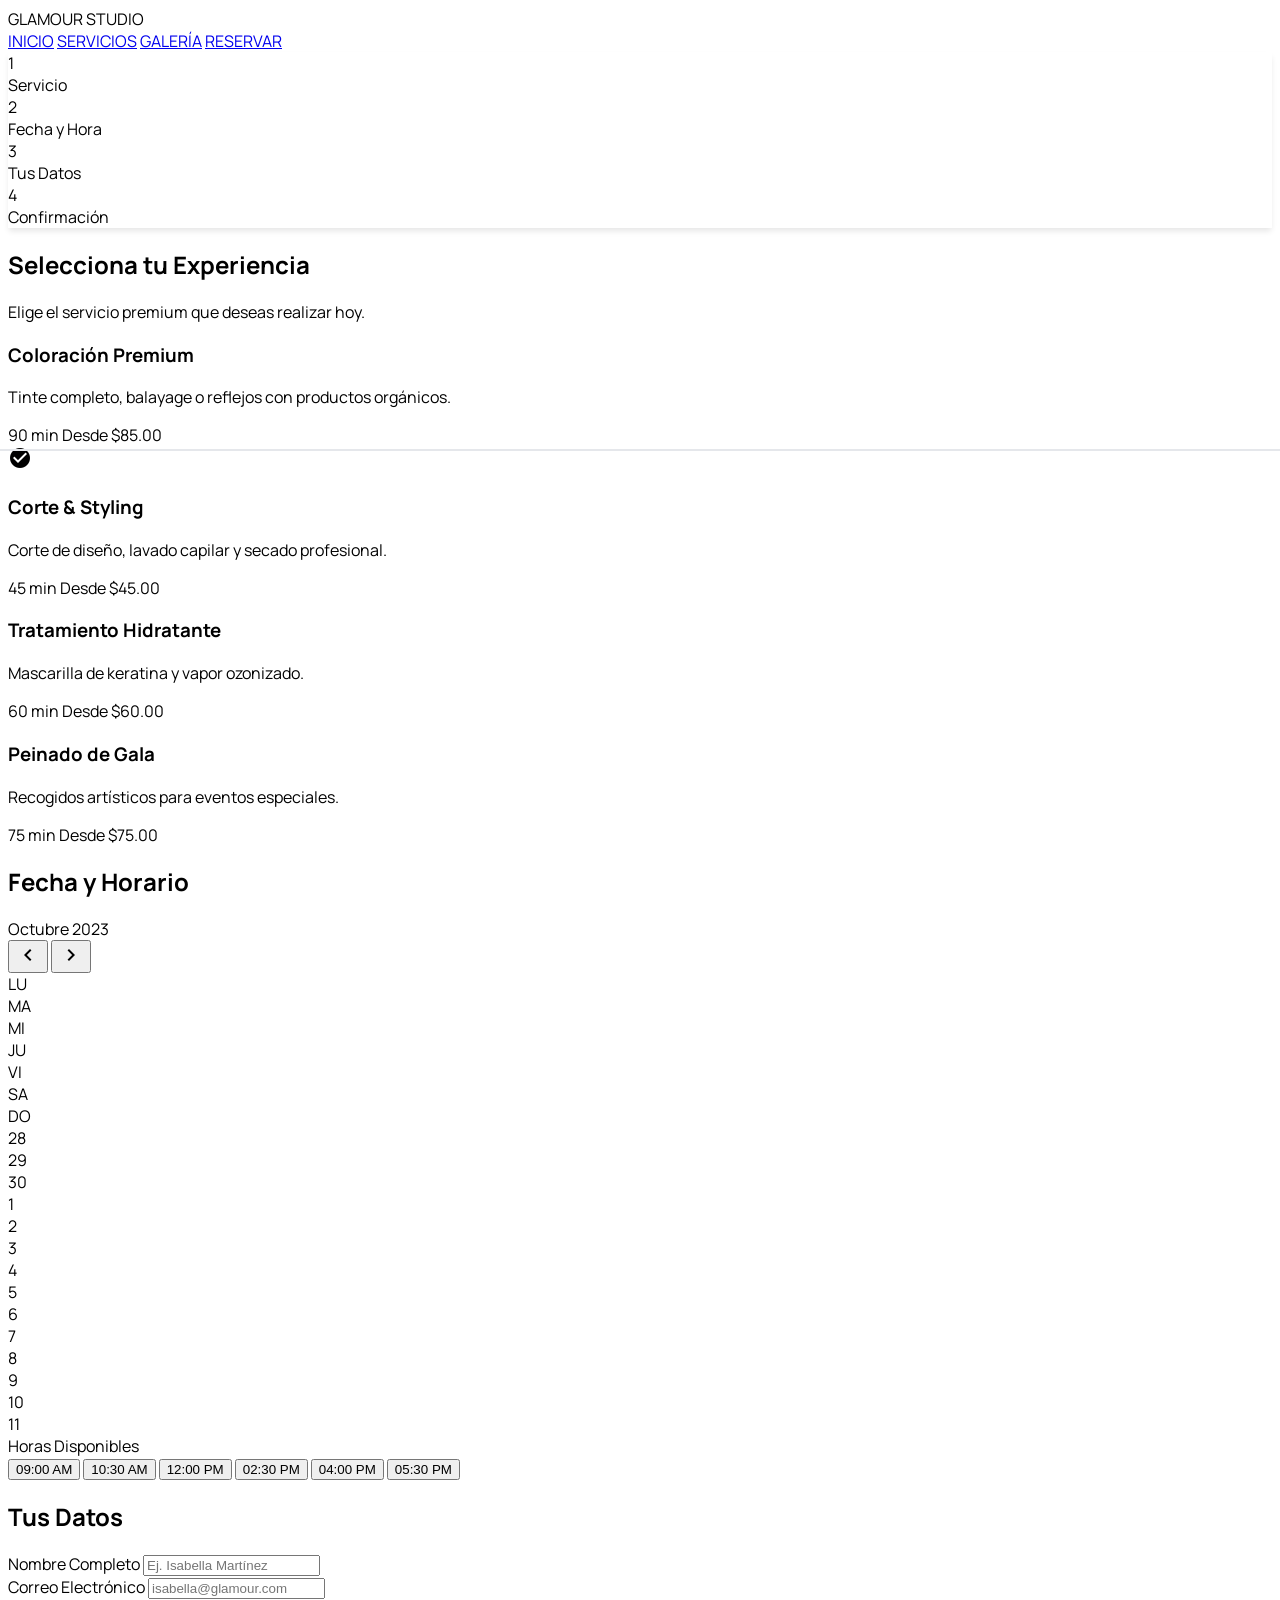
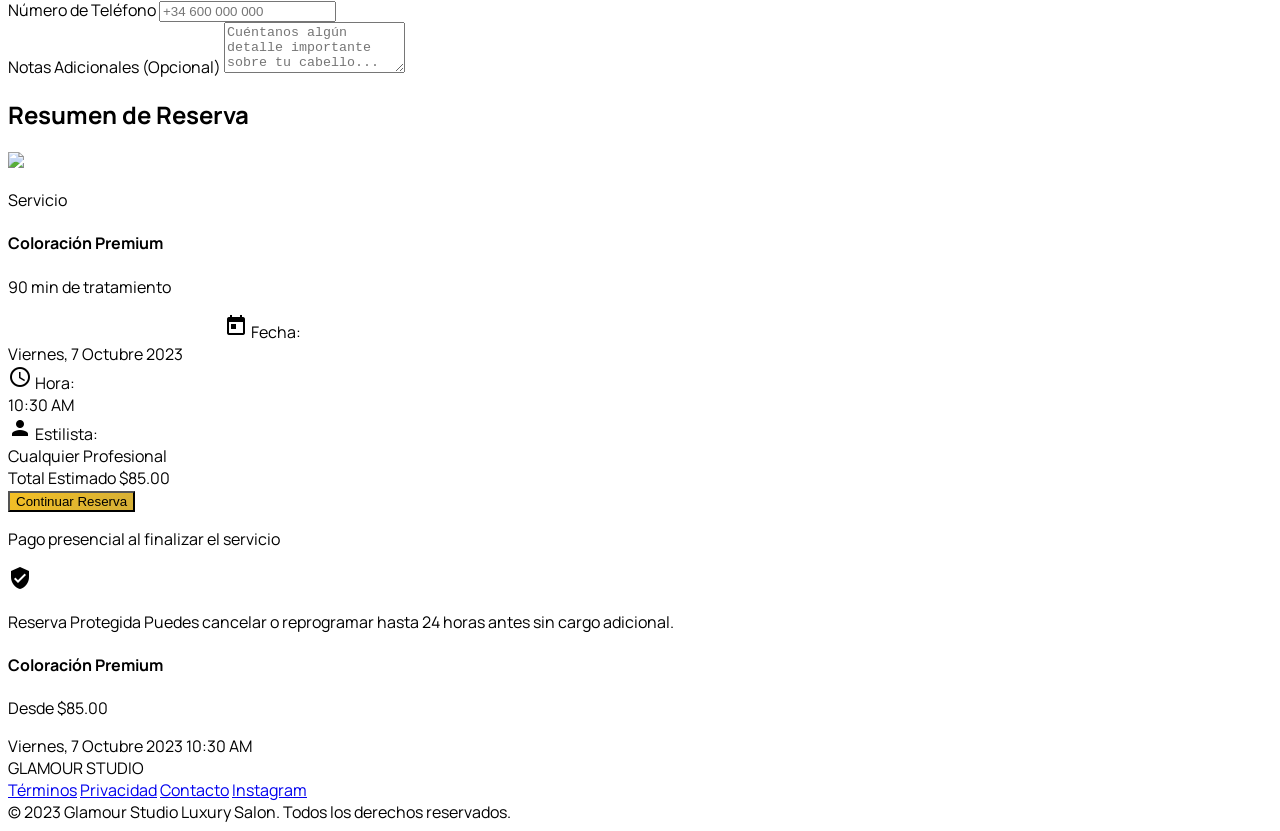
==== reserva.html @ 670101cf "hnjmkl" ====
<!DOCTYPE html>

<html class="light" lang="es"><head>
<meta charset="utf-8"/>
<meta content="width=device-width, initial-scale=1.0" name="viewport"/>
<title>Glamour Studio | Reserva de Lujo</title>
<script src="https://cdn.tailwindcss.com?plugins=forms,container-queries"></script>
<link href="https://fonts.googleapis.com/css2?family=Manrope:wght@200;300;400;500;600;700;800&amp;display=swap" rel="stylesheet"/>
<link href="https://fonts.googleapis.com/icon?family=Material+Icons" rel="stylesheet"/>
<link href="https://fonts.googleapis.com/css2?family=Material+Symbols+Outlined:wght,FILL@100..700,0..1&amp;display=swap" rel="stylesheet"/>
<script id="tailwind-config">
        tailwind.config = {
          darkMode: "class",
          theme: {
            extend: {
              colors: {
                "primary": "#f4c025",
                "background-light": "#f8f8f5",
                "background-dark": "#221e10",
                "accent-pink": "#fdf2f2",
                "gold-muted": "#d4af37",
              },
              fontFamily: {
                "display": ["Manrope", "sans-serif"]
              },
              borderRadius: {"DEFAULT": "0.25rem", "lg": "0.5rem", "xl": "0.75rem", "full": "9999px"},
            },
          },
        }
    </script>
<style>
        body { font-family: 'Manrope', sans-serif; }
        .gold-gradient {
            background: linear-gradient(135deg, #f4c025 0%, #d4af37 100%);
        }
        .progress-line {
            height: 2px;
            background: #e5e7eb;
            position: absolute;
            top: 50%;
            left: 0;
            right: 0;
            transform: translateY(-50%);
            z-index: 0;
        }
    </style>
</head>
<body class="bg-background-light dark:bg-background-dark text-stone-800 dark:text-stone-100 min-h-screen">
<!-- Navigation Header -->
<header class="border-b border-stone-200 dark:border-stone-800 bg-white/80 dark:bg-stone-900/80 backdrop-blur-md sticky top-0 z-50">
<div class="max-w-7xl mx-auto px-4 h-20 flex items-center justify-between">
<div class="flex items-center space-x-2">
<span class="text-2xl font-bold tracking-tighter text-primary">GLAMOUR STUDIO</span>
</div>
<div class="flex items-center space-x-6 text-sm font-medium tracking-wide">
    <!-- Enlace corregido para INICIO: Va a la página principal -->
    <a class="hover:text-primary transition-colors" href="index.html">INICIO</a>
    
    <!-- Enlace corregido para SERVICIOS: Va a la sección con id="servicios" en index.html -->
    <a class="hover:text-primary transition-colors" href="index.html#servicios">SERVICIOS</a>
    
    <!-- Enlace corregido para GALERÍA: Va a la sección con id="trabajos" en index.html -->
    <a class="hover:text-primary transition-colors" href="index.html#trabajos">GALERÍA</a>
    
    <!-- Este enlace se queda igual, ya que estamos en la página de reservas -->
    <a class="text-primary border-b-2 border-primary" href="#">RESERVAR</a>
</div>
</div>
</header>
<main class="max-w-7xl mx-auto px-4 py-12">
<!-- Stepper - Ahora sticky en móvil -->
<div class="sticky top-20 z-40 bg-background-light dark:bg-background-dark py-4 mb-8 md:relative md:top-0 md:z-0 md:py-0 md:mb-16 transition-all duration-300" style="box-shadow: 0 4px 6px -1px rgba(0, 0, 0, 0.1);">
    <div class="max-w-4xl mx-auto relative">
        <div class="progress-line"></div>
        <div class="relative z-10 flex justify-between">
            <div class="flex flex-col items-center">
                <div class="w-10 h-10 rounded-full bg-primary text-white flex items-center justify-center font-bold shadow-lg shadow-primary/20">1</div>
                <span class="mt-2 text-xs font-bold uppercase tracking-widest">Servicio</span>
            </div>
            <div class="flex flex-col items-center">
                <div class="w-10 h-10 rounded-full bg-white dark:bg-stone-800 border-2 border-primary text-primary flex items-center justify-center font-bold">2</div>
                <span class="mt-2 text-xs font-bold uppercase tracking-widest text-stone-400">Fecha y Hora</span>
            </div>
            <div class="flex flex-col items-center">
                <div class="w-10 h-10 rounded-full bg-stone-100 dark:bg-stone-800 text-stone-400 flex items-center justify-center font-bold">3</div>
                <span class="mt-2 text-xs font-bold uppercase tracking-widest text-stone-400">Tus Datos</span>
            </div>
            <div class="flex flex-col items-center">
                <div class="w-10 h-10 rounded-full bg-stone-100 dark:bg-stone-800 text-stone-400 flex items-center justify-center font-bold">4</div>
                <span class="mt-2 text-xs font-bold uppercase tracking-widest text-stone-400">Confirmación</span>
            </div>
        </div>
    </div>
</div>
        <!-- Left Panel: Content -->
<div class="lg:col-span-8 space-y-12">
<!-- Section 1: Categories -->
<section>
<div class="mb-6">
<h2 class="text-3xl font-light tracking-tight dark:text-white">Selecciona tu <span class="font-bold">Experiencia</span></h2>
<p class="text-stone-500 dark:text-stone-400 mt-2">Elige el servicio premium que deseas realizar hoy.</p>
</div>
<div class="grid grid-cols-1 md:grid-cols-2 gap-4">
<!-- Category Card -->
<div class="group relative bg-white dark:bg-stone-900 border-2 border-primary p-6 rounded-xl cursor-pointer transition-all hover:shadow-xl">
<div class="absolute top-4 right-4 text-primary">
<span class="material-icons">check_circle</span>
</div>
<h3 class="text-lg font-bold mb-1">Coloración Premium</h3>
<p class="text-sm text-stone-500 dark:text-stone-400 mb-4">Tinte completo, balayage o reflejos con productos orgánicos.</p>
<div class="flex justify-between items-center">
<span class="text-stone-400 text-sm">90 min</span>
<span class="font-bold text-primary">Desde $85.00</span>
</div>
</div>
<div class="group relative bg-white dark:bg-stone-900 border border-stone-200 dark:border-stone-800 p-6 rounded-xl cursor-pointer hover:border-primary/50 transition-all">
<h3 class="text-lg font-bold mb-1">Corte &amp; Styling</h3>
<p class="text-sm text-stone-500 dark:text-stone-400 mb-4">Corte de diseño, lavado capilar y secado profesional.</p>
<div class="flex justify-between items-center">
<span class="text-stone-400 text-sm">45 min</span>
<span class="font-bold">Desde $45.00</span>
</div>
</div>
<div class="group relative bg-white dark:bg-stone-900 border border-stone-200 dark:border-stone-800 p-6 rounded-xl cursor-pointer hover:border-primary/50 transition-all">
<h3 class="text-lg font-bold mb-1">Tratamiento Hidratante</h3>
<p class="text-sm text-stone-500 dark:text-stone-400 mb-4">Mascarilla de keratina y vapor ozonizado.</p>
<div class="flex justify-between items-center">
<span class="text-stone-400 text-sm">60 min</span>
<span class="font-bold">Desde $60.00</span>
</div>
</div>
<div class="group relative bg-white dark:bg-stone-900 border border-stone-200 dark:border-stone-800 p-6 rounded-xl cursor-pointer hover:border-primary/50 transition-all">
<h3 class="text-lg font-bold mb-1">Peinado de Gala</h3>
<p class="text-sm text-stone-500 dark:text-stone-400 mb-4">Recogidos artísticos para eventos especiales.</p>
<div class="flex justify-between items-center">
<span class="text-stone-400 text-sm">75 min</span>
<span class="font-bold">Desde $75.00</span>
</div>
</div>
</div>
</section>
<!-- Section 2: Calendar and Time (Simulated) -->
<section class="pt-8 border-t border-stone-200 dark:border-stone-800">
<div class="mb-6">
<h2 class="text-2xl font-light tracking-tight dark:text-white">Fecha y <span class="font-bold">Horario</span></h2>
</div>
<div class="grid grid-cols-1 md:grid-cols-2 gap-8 bg-white dark:bg-stone-900 p-8 rounded-xl shadow-sm border border-stone-100 dark:border-stone-800">
<!-- Calendar Placeholder -->
<div class="space-y-4">
<div class="flex justify-between items-center mb-4">
<span class="font-bold text-sm uppercase tracking-widest">Octubre 2023</span>
<div class="flex space-x-2">
<button class="p-1 rounded hover:bg-stone-100 dark:hover:bg-stone-800"><span class="material-icons text-sm">chevron_left</span></button>
<button class="p-1 rounded hover:bg-stone-100 dark:hover:bg-stone-800"><span class="material-icons text-sm">chevron_right</span></button>
</div>
</div>
<div class="grid grid-cols-7 gap-2 text-center text-[10px] font-bold text-stone-400 mb-2">
<div>LU</div><div>MA</div><div>MI</div><div>JU</div><div>VI</div><div>SA</div><div>DO</div>
</div>
<div class="grid grid-cols-7 gap-2">
<!-- Calendar Grid Mockup -->
<div class="h-10 flex items-center justify-center text-stone-300">28</div>
<div class="h-10 flex items-center justify-center text-stone-300">29</div>
<div class="h-10 flex items-center justify-center text-stone-300">30</div>
<div class="h-10 flex items-center justify-center text-stone-800 dark:text-stone-200 cursor-pointer hover:bg-primary/10 rounded">1</div>
<div class="h-10 flex items-center justify-center text-stone-800 dark:text-stone-200 cursor-pointer hover:bg-primary/10 rounded">2</div>
<div class="h-10 flex items-center justify-center text-stone-800 dark:text-stone-200 cursor-pointer hover:bg-primary/10 rounded">3</div>
<div class="h-10 flex items-center justify-center text-stone-800 dark:text-stone-200 cursor-pointer hover:bg-primary/10 rounded">4</div>
<div class="h-10 flex items-center justify-center text-stone-800 dark:text-stone-200 cursor-pointer hover:bg-primary/10 rounded">5</div>
<div class="h-10 flex items-center justify-center text-stone-800 dark:text-stone-200 cursor-pointer hover:bg-primary/10 rounded">6</div>
<div class="h-10 flex items-center justify-center text-stone-800 dark:text-stone-200 bg-primary font-bold text-white rounded shadow-md">7</div>
<div class="h-10 flex items-center justify-center text-stone-800 dark:text-stone-200 cursor-pointer hover:bg-primary/10 rounded">8</div>
<div class="h-10 flex items-center justify-center text-stone-800 dark:text-stone-200 cursor-pointer hover:bg-primary/10 rounded">9</div>
<div class="h-10 flex items-center justify-center text-stone-800 dark:text-stone-200 cursor-pointer hover:bg-primary/10 rounded">10</div>
<div class="h-10 flex items-center justify-center text-stone-800 dark:text-stone-200 cursor-pointer hover:bg-primary/10 rounded">11</div>
</div>
</div>
<!-- Time Slots -->
<div class="space-y-4">
<span class="font-bold text-sm uppercase tracking-widest block mb-4">Horas Disponibles</span>
<div class="grid grid-cols-2 gap-3">
<button class="py-3 px-4 rounded border border-accent-pink bg-accent-pink dark:bg-stone-800 dark:border-stone-700 text-sm font-medium hover:border-primary transition-colors">09:00 AM</button>
<button class="py-3 px-4 rounded border border-primary bg-primary text-white text-sm font-bold shadow-sm">10:30 AM</button>
<button class="py-3 px-4 rounded border border-accent-pink bg-accent-pink dark:bg-stone-800 dark:border-stone-700 text-sm font-medium hover:border-primary transition-colors">12:00 PM</button>
<button class="py-3 px-4 rounded border border-accent-pink bg-accent-pink dark:bg-stone-800 dark:border-stone-700 text-sm font-medium hover:border-primary transition-colors">02:30 PM</button>
<button class="py-3 px-4 rounded border border-stone-100 dark:border-stone-800 bg-stone-50 dark:bg-stone-900 text-stone-300 text-sm font-medium cursor-not-allowed">04:00 PM</button>
<button class="py-3 px-4 rounded border border-accent-pink bg-accent-pink dark:bg-stone-800 dark:border-stone-700 text-sm font-medium hover:border-primary transition-colors">05:30 PM</button>
</div>
</div>
</div>
</section>
<!-- Section 3: Customer Form -->
<section class="pt-8 border-t border-stone-200 dark:border-stone-800">
<div class="mb-6">
<h2 class="text-2xl font-light tracking-tight dark:text-white">Tus <span class="font-bold">Datos</span></h2>
</div>
<div class="bg-white dark:bg-stone-900 p-8 rounded-xl border border-stone-100 dark:border-stone-800">
<form class="grid grid-cols-1 md:grid-cols-2 gap-6">
<div class="space-y-2">
<label class="text-xs font-bold uppercase tracking-wider text-stone-500">Nombre Completo</label>
<input class="w-full bg-stone-50 dark:bg-stone-800 border-none rounded-lg p-4 focus:ring-2 focus:ring-primary/50 outline-none transition-all" placeholder="Ej. Isabella Martínez" type="text"/>
</div>
<div class="space-y-2">
<label class="text-xs font-bold uppercase tracking-wider text-stone-500">Correo Electrónico</label>
<input class="w-full bg-stone-50 dark:bg-stone-800 border-none rounded-lg p-4 focus:ring-2 focus:ring-primary/50 outline-none transition-all" placeholder="isabella@glamour.com" type="email"/>
</div>
<div class="space-y-2 md:col-span-2">
<label class="text-xs font-bold uppercase tracking-wider text-stone-500">Número de Teléfono</label>
<input class="w-full bg-stone-50 dark:bg-stone-800 border-none rounded-lg p-4 focus:ring-2 focus:ring-primary/50 outline-none transition-all" placeholder="+34 600 000 000" type="tel"/>
</div>
<div class="md:col-span-2 space-y-2">
<label class="text-xs font-bold uppercase tracking-wider text-stone-500">Notas Adicionales (Opcional)</label>
<textarea class="w-full bg-stone-50 dark:bg-stone-800 border-none rounded-lg p-4 focus:ring-2 focus:ring-primary/50 outline-none transition-all" placeholder="Cuéntanos algún detalle importante sobre tu cabello..." rows="3"></textarea>
</div>
</form>
</div>
</section>
</div>
<!-- Right Panel: Summary Sidebar -->
<aside class="lg:col-span-4 sticky top-32">
<div class="bg-white dark:bg-stone-900 rounded-2xl shadow-2xl border border-stone-100 dark:border-stone-800 overflow-hidden">
<div class="p-6 border-b border-stone-100 dark:border-stone-800">
<h2 class="text-lg font-bold tracking-tight uppercase">Resumen de Reserva</h2>
</div>
<div class="p-8 space-y-6">
<div class="flex items-start space-x-4">
<div class="w-16 h-16 rounded-lg overflow-hidden flex-shrink-0">
<img class="w-full h-full object-cover" data-alt="Close up of beautiful dyed hair texture" src="https://lh3.googleusercontent.com/aida-public/[base64]"/>
</div>
<div>
<p class="text-xs font-bold text-primary uppercase tracking-widest">Servicio</p>
<h4 class="font-bold text-lg leading-tight">Coloración Premium</h4>
<p class="text-xs text-stone-400">90 min de tratamiento</p>
</div>
</div>
<div class="space-y-4 py-6 border-y border-stone-50 dark:border-stone-800">
<div class="flex justify-between items-center">
<div class="flex items-center space-x-2">
<span class="material-icons text-primary text-lg">calendar_today</span>
<span class="text-sm font-medium">Fecha:</span>
</div>
<span class="text-sm font-bold">Viernes, 7 Octubre 2023</span>
</div>
<div class="flex justify-between items-center">
<div class="flex items-center space-x-2">
<span class="material-icons text-primary text-lg">schedule</span>
<span class="text-sm font-medium">Hora:</span>
</div>
<span class="text-sm font-bold">10:30 AM</span>
</div>
<div class="flex justify-between items-center">
<div class="flex items-center space-x-2">
<span class="material-icons text-primary text-lg">person</span>
<span class="text-sm font-medium">Estilista:</span>
</div>
<span class="text-sm font-bold">Cualquier Profesional</span>
</div>
</div>
<div class="pt-2">
<div class="flex justify-between items-center mb-8">
<span class="text-xl font-light">Total Estimado</span>
<span class="text-2xl font-bold text-stone-900 dark:text-white">$85.00</span>
</div>
<button class="w-full gold-gradient text-white py-5 rounded-xl font-bold uppercase tracking-[0.2em] shadow-xl shadow-primary/30 hover:scale-[1.02] active:scale-[0.98] transition-all">
                                Continuar Reserva
                            </button>
<p class="text-[10px] text-center text-stone-400 mt-6 uppercase tracking-widest">
                                Pago presencial al finalizar el servicio
                            </p>
</div>
</div>
</div>
<div class="mt-8 p-6 bg-accent-pink dark:bg-stone-800/50 rounded-xl border border-primary/20 flex items-center space-x-4">
<span class="material-icons text-primary">verified_user</span>
<p class="text-xs leading-relaxed text-stone-600 dark:text-stone-400">
<span class="font-bold block">Reserva Protegida</span>
                        Puedes cancelar o reprogramar hasta 24 horas antes sin cargo adicional.
                    </p>
</div>
</aside>
</div>
<!-- En el resumen, añade clases para identificar elementos -->
<div class="resumen-servicio">
    <h4 class="font-bold text-lg leading-tight">Coloración Premium</h4>
    <p class="precio text-xs text-stone-400">90 min de tratamiento</p>
</div>

<!-- Para la fecha -->
<span class="resumen-fecha text-sm font-bold">Viernes, 7 Octubre 2023</span>

<!-- Para la hora -->
<span class="resumen-hora text-sm font-bold">10:30 AM</span>
</main>
<footer class="mt-24 py-12 border-t border-stone-200 dark:border-stone-800 bg-white dark:bg-stone-900">
<div class="max-w-7xl mx-auto px-4 flex flex-col md:flex-row justify-between items-center">
<div class="mb-6 md:mb-0">
<span class="text-xl font-bold tracking-tighter text-stone-400">GLAMOUR STUDIO</span>
</div>
<div class="flex space-x-8 text-xs font-bold text-stone-400 tracking-widest uppercase">
<a class="hover:text-primary" href="#">Términos</a>
<a class="hover:text-primary" href="#">Privacidad</a>
<a class="hover:text-primary" href="#">Contacto</a>
<a class="hover:text-primary" href="#">Instagram</a>
</div>
<div class="mt-6 md:mt-0 text-[10px] text-stone-400 uppercase tracking-widest">
                © 2023 Glamour Studio Luxury Salon. Todos los derechos reservados.
            </div>
</div>
</footer>
<script src="reserva.js"></script>

</body></html>
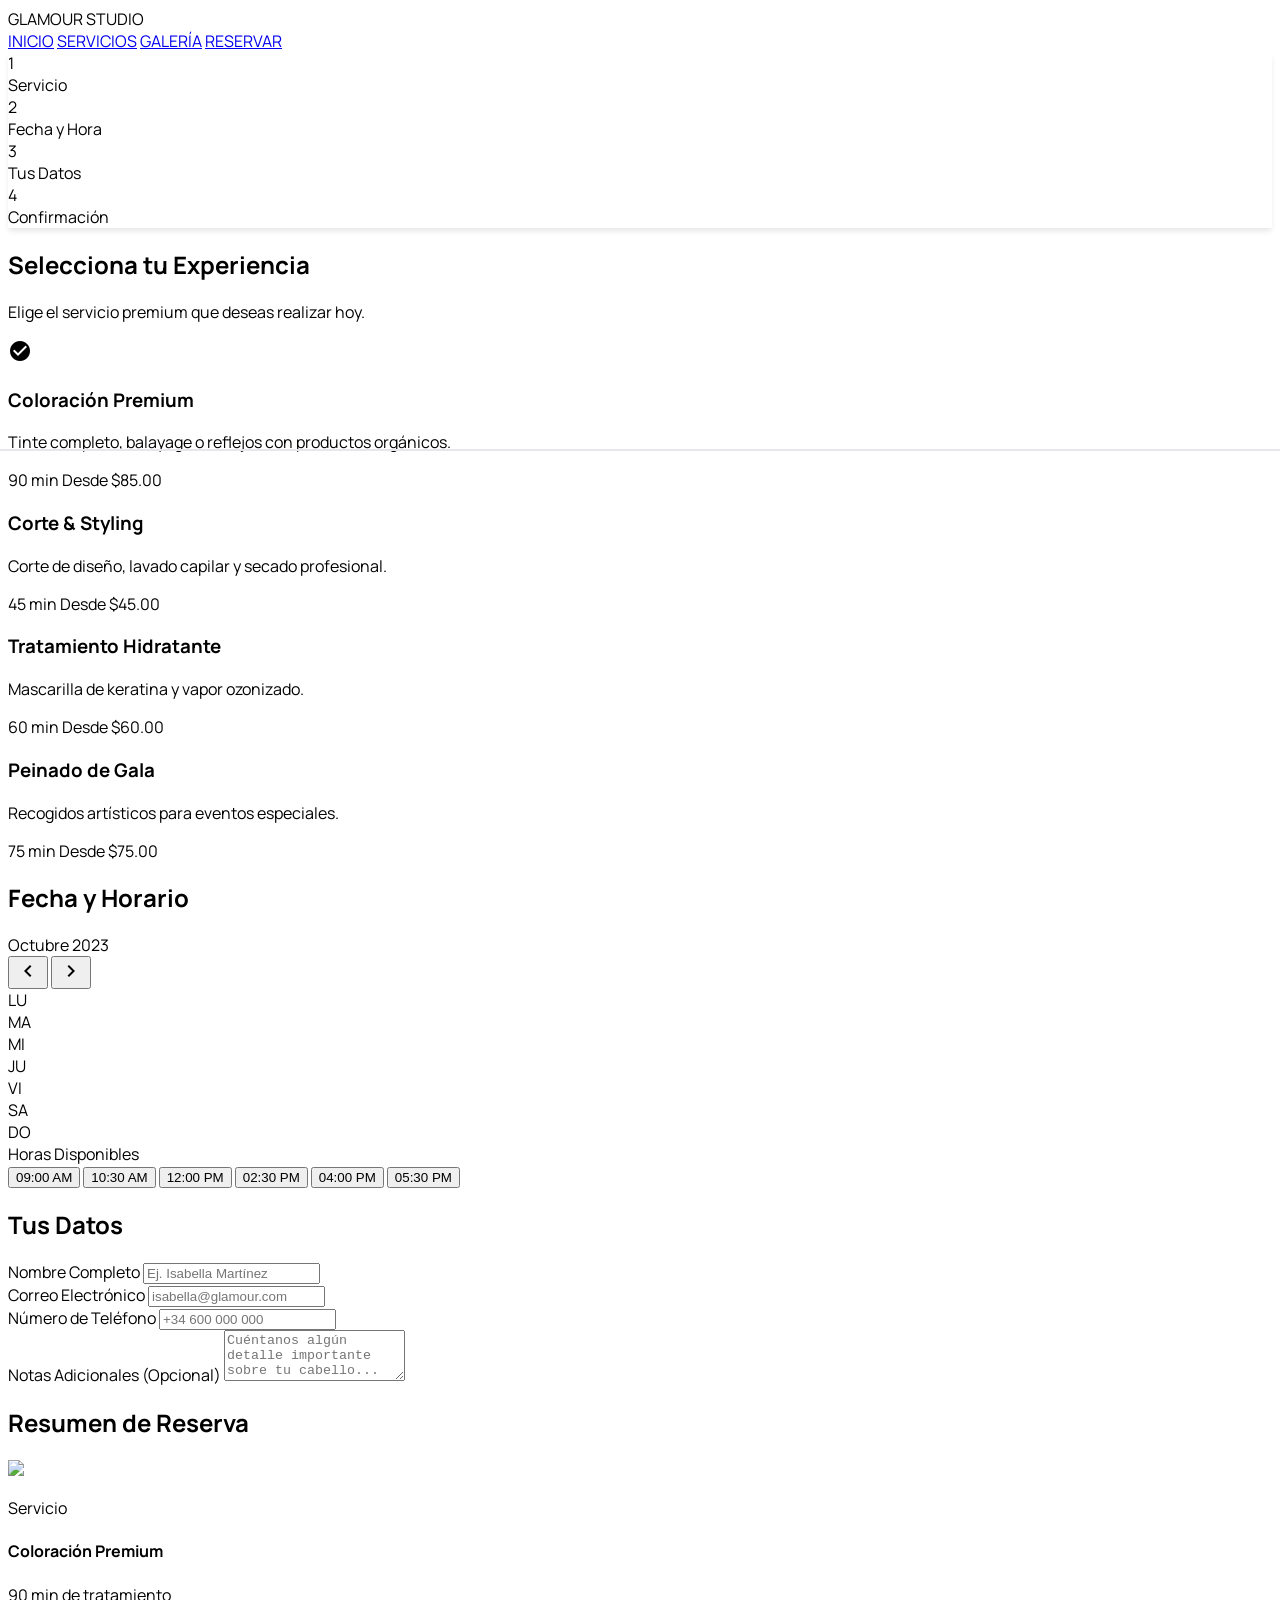
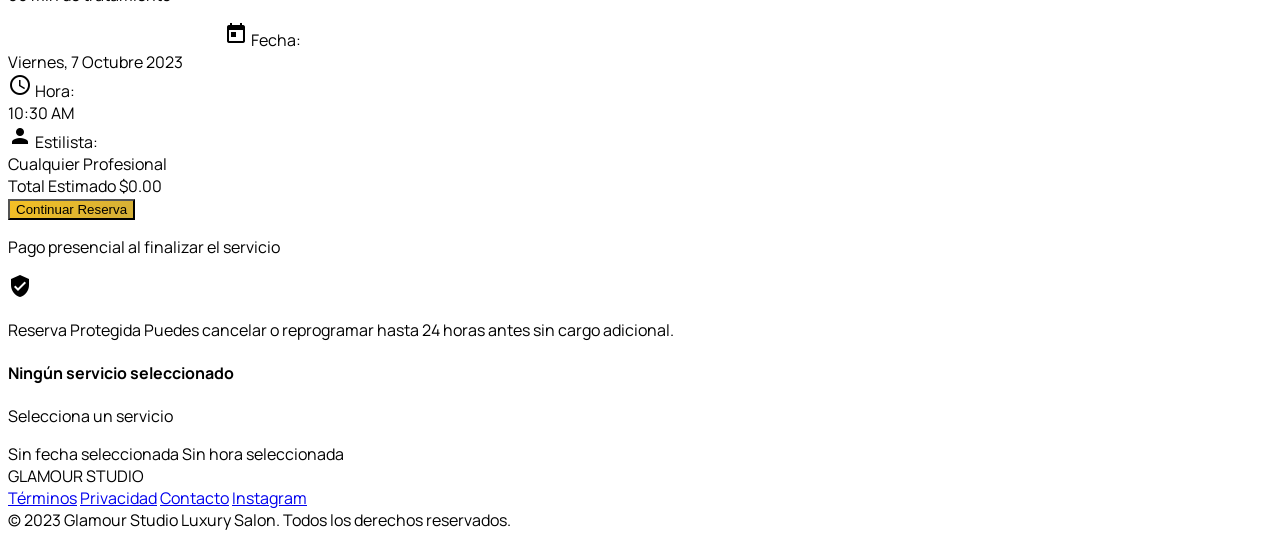
==== commit efa46aaf: "bhnj" ====
--- a/reserva.html
+++ b/reserva.html
@@ -158,21 +158,9 @@
 <div>LU</div><div>MA</div><div>MI</div><div>JU</div><div>VI</div><div>SA</div><div>DO</div>
 </div>
 <div class="grid grid-cols-7 gap-2">
-<!-- Calendar Grid Mockup -->
-<div class="h-10 flex items-center justify-center text-stone-300">28</div>
-<div class="h-10 flex items-center justify-center text-stone-300">29</div>
-<div class="h-10 flex items-center justify-center text-stone-300">30</div>
-<div class="h-10 flex items-center justify-center text-stone-800 dark:text-stone-200 cursor-pointer hover:bg-primary/10 rounded">1</div>
-<div class="h-10 flex items-center justify-center text-stone-800 dark:text-stone-200 cursor-pointer hover:bg-primary/10 rounded">2</div>
-<div class="h-10 flex items-center justify-center text-stone-800 dark:text-stone-200 cursor-pointer hover:bg-primary/10 rounded">3</div>
-<div class="h-10 flex items-center justify-center text-stone-800 dark:text-stone-200 cursor-pointer hover:bg-primary/10 rounded">4</div>
-<div class="h-10 flex items-center justify-center text-stone-800 dark:text-stone-200 cursor-pointer hover:bg-primary/10 rounded">5</div>
-<div class="h-10 flex items-center justify-center text-stone-800 dark:text-stone-200 cursor-pointer hover:bg-primary/10 rounded">6</div>
-<div class="h-10 flex items-center justify-center text-stone-800 dark:text-stone-200 bg-primary font-bold text-white rounded shadow-md">7</div>
-<div class="h-10 flex items-center justify-center text-stone-800 dark:text-stone-200 cursor-pointer hover:bg-primary/10 rounded">8</div>
-<div class="h-10 flex items-center justify-center text-stone-800 dark:text-stone-200 cursor-pointer hover:bg-primary/10 rounded">9</div>
-<div class="h-10 flex items-center justify-center text-stone-800 dark:text-stone-200 cursor-pointer hover:bg-primary/10 rounded">10</div>
-<div class="h-10 flex items-center justify-center text-stone-800 dark:text-stone-200 cursor-pointer hover:bg-primary/10 rounded">11</div>
+<!-- Calendar Grid - Se genera dinámicamente con JavaScript -->
+<div class="grid grid-cols-7 gap-2">
+    <!-- Los días se generarán aquí mediante JavaScript -->
 </div>
 </div>
 <!-- Time Slots -->
@@ -312,3 +300,4 @@
 </body></html>
 
 
+
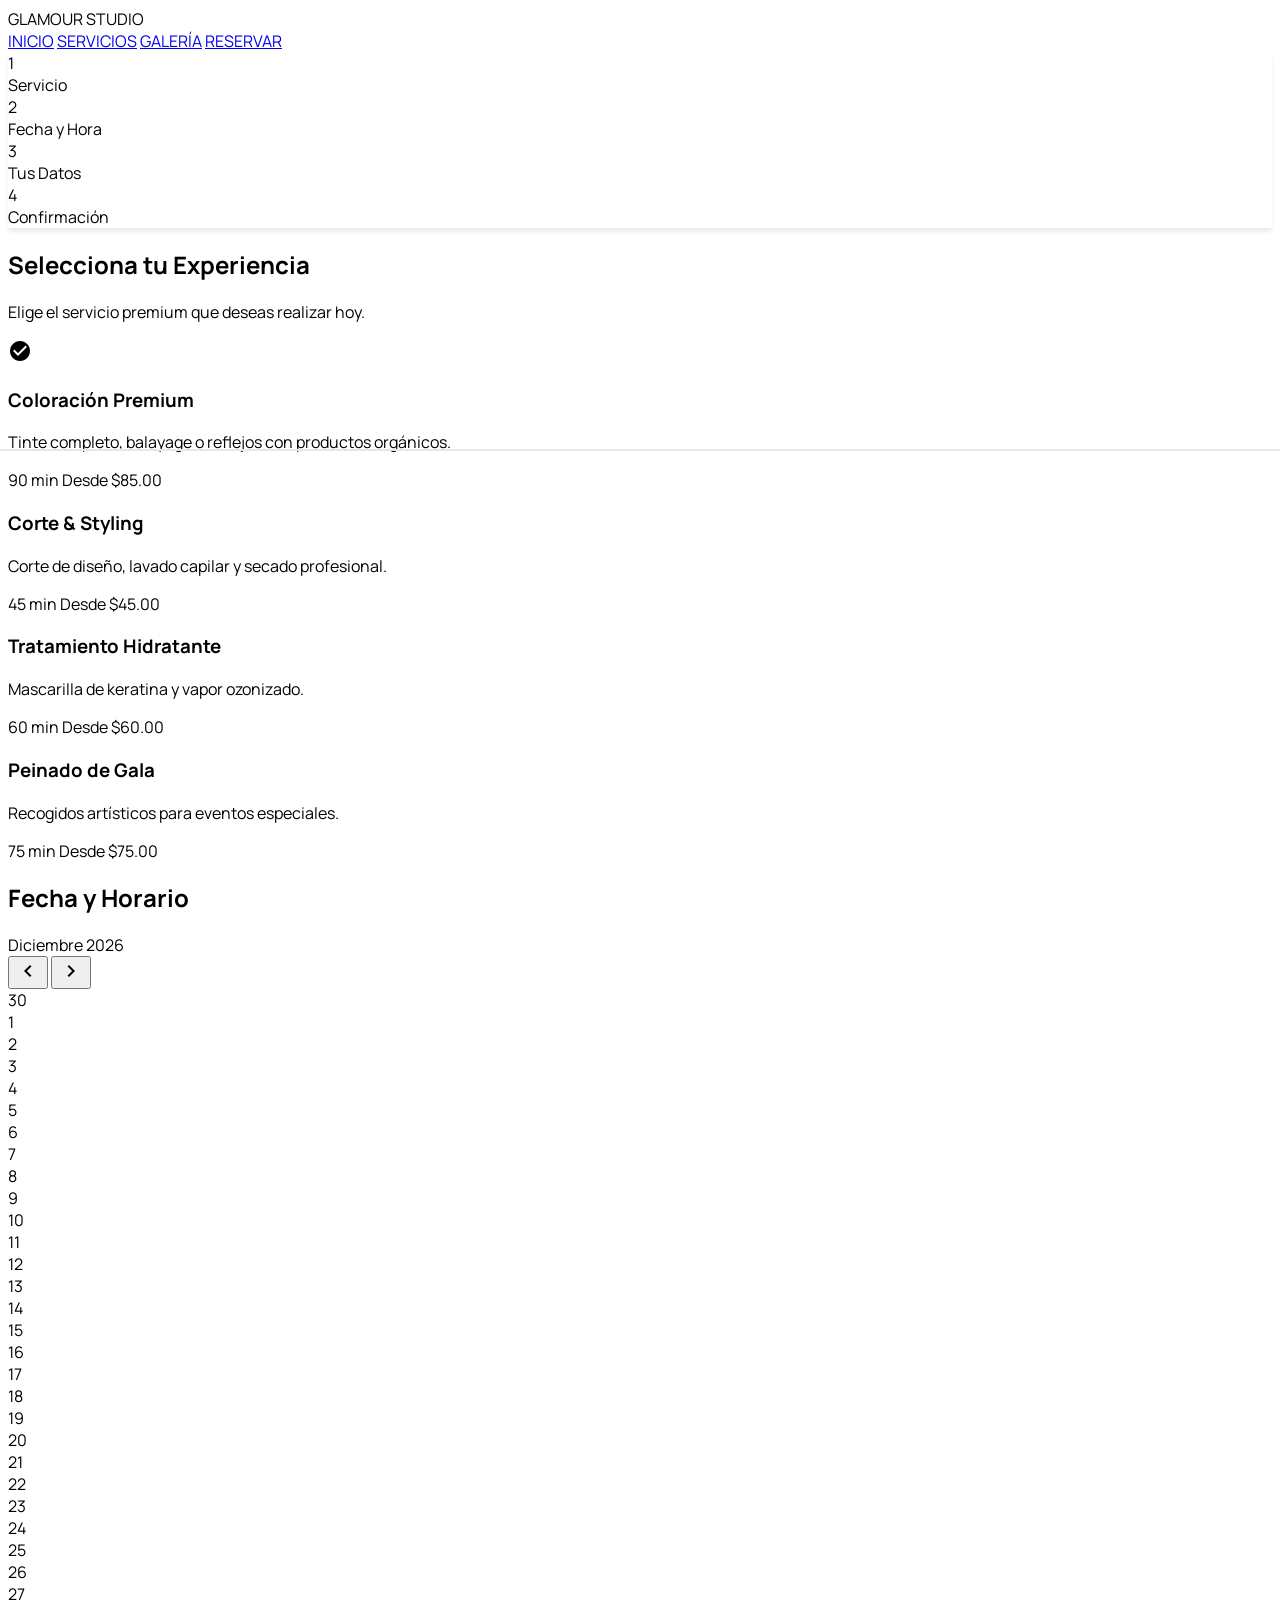
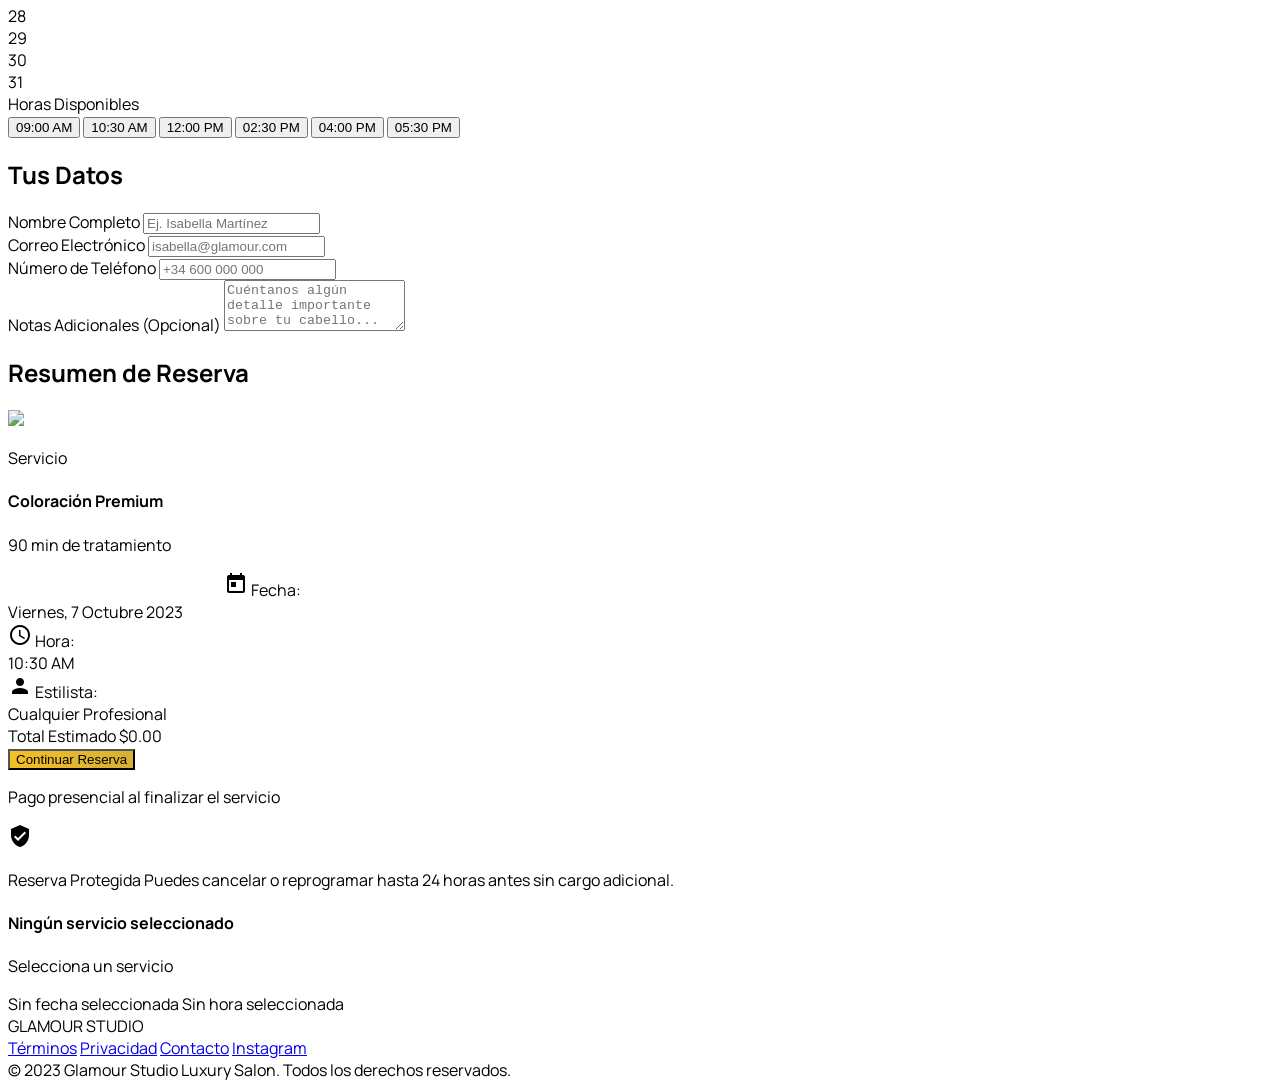
==== commit 83f09044: "Update reserva.htmlbhnjkm" ====
--- a/reserva.html
+++ b/reserva.html
@@ -148,8 +148,8 @@
 <!-- Calendar Placeholder -->
 <div class="space-y-4">
 <div class="flex justify-between items-center mb-4">
-<span class="font-bold text-sm uppercase tracking-widest">Octubre 2023</span>
-<div class="flex space-x-2">
+<span class="font-bold text-sm uppercase tracking-widest">Febrero 2026</span>
+        <div class="flex space-x-2">
 <button class="p-1 rounded hover:bg-stone-100 dark:hover:bg-stone-800"><span class="material-icons text-sm">chevron_left</span></button>
 <button class="p-1 rounded hover:bg-stone-100 dark:hover:bg-stone-800"><span class="material-icons text-sm">chevron_right</span></button>
 </div>
@@ -158,12 +158,9 @@
 <div>LU</div><div>MA</div><div>MI</div><div>JU</div><div>VI</div><div>SA</div><div>DO</div>
 </div>
 <div class="grid grid-cols-7 gap-2">
-<!-- Calendar Grid - Se genera dinámicamente con JavaScript -->
-<div class="grid grid-cols-7 gap-2">
     <!-- Los días se generarán aquí mediante JavaScript -->
 </div>
-</div>
-<!-- Time Slots -->
+        <!-- Time Slots -->
 <div class="space-y-4">
 <span class="font-bold text-sm uppercase tracking-widest block mb-4">Horas Disponibles</span>
 <div class="grid grid-cols-2 gap-3">
@@ -301,3 +298,5 @@
 
 
 
+
+
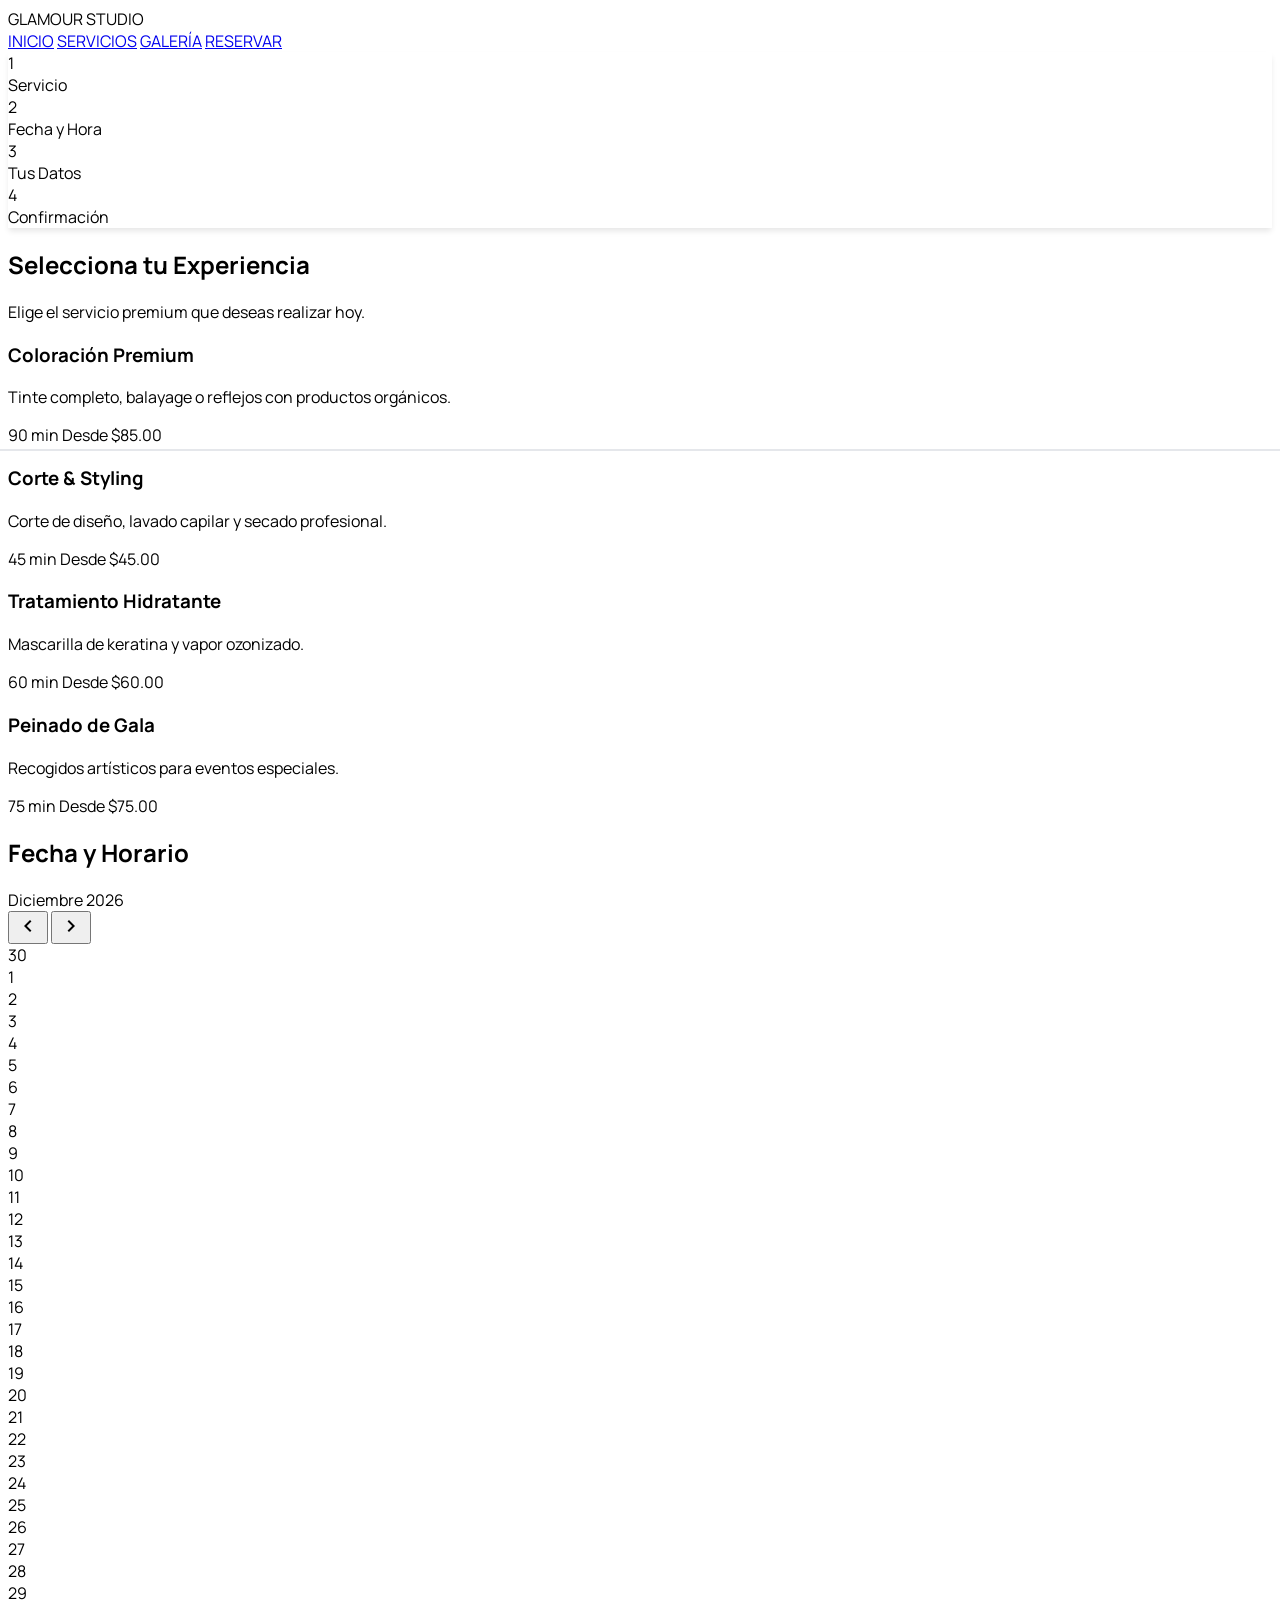
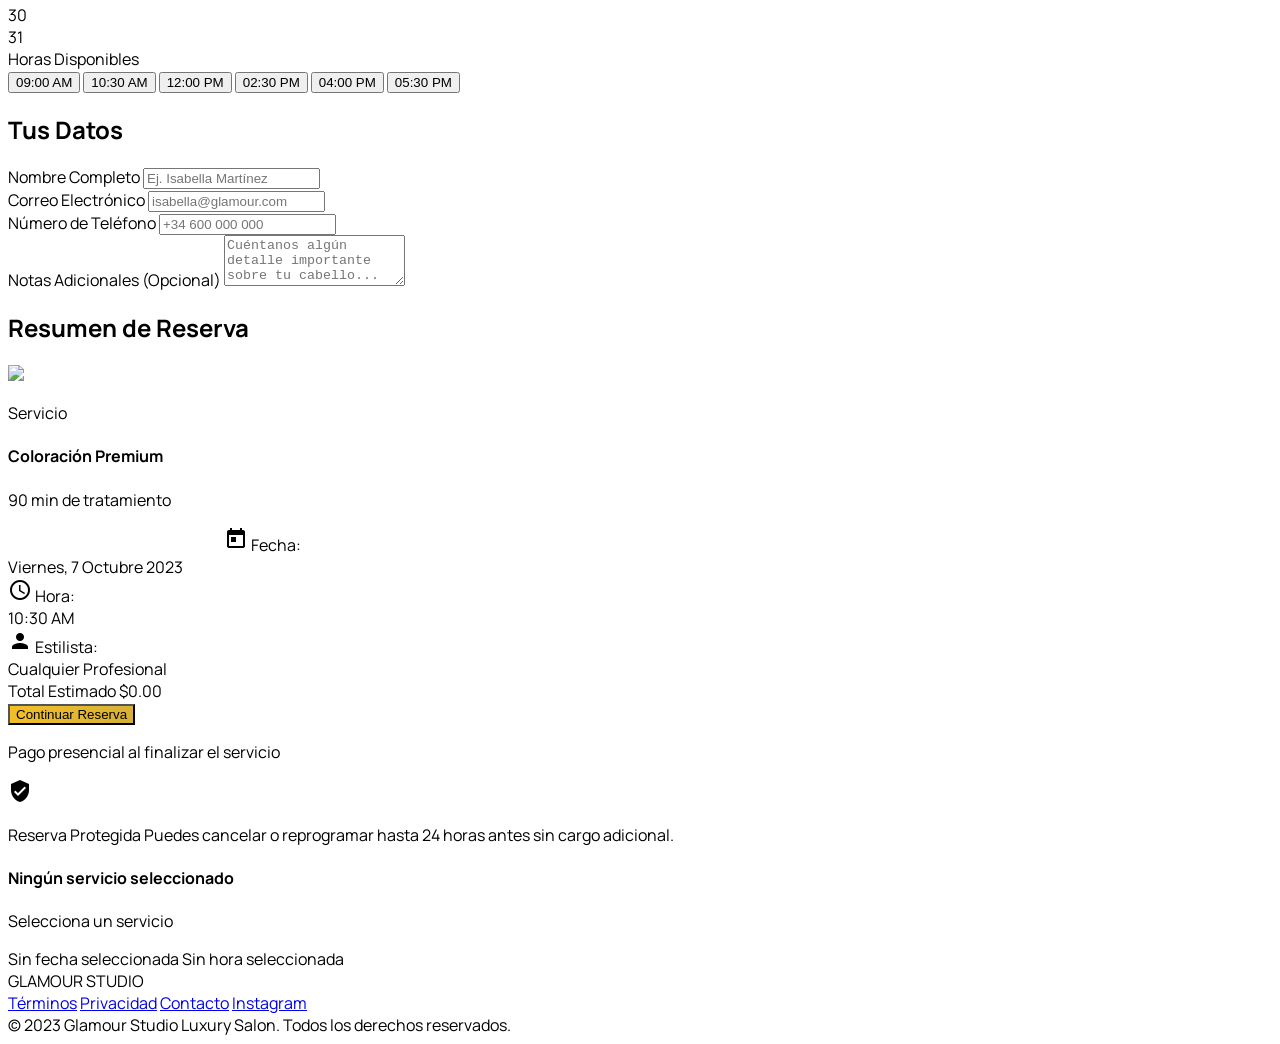
==== commit 42753e3a: "hbnj" ====
--- a/reserva.html
+++ b/reserva.html
@@ -102,18 +102,16 @@
 </div>
 <div class="grid grid-cols-1 md:grid-cols-2 gap-4">
 <!-- Category Card -->
-<div class="group relative bg-white dark:bg-stone-900 border-2 border-primary p-6 rounded-xl cursor-pointer transition-all hover:shadow-xl">
-<div class="absolute top-4 right-4 text-primary">
-<span class="material-icons">check_circle</span>
-</div>
+<!-- Category Card -->
+<div class="group relative bg-white dark:bg-stone-900 border border-stone-200 dark:border-stone-800 p-6 rounded-xl cursor-pointer hover:border-primary/50 transition-all">
 <h3 class="text-lg font-bold mb-1">Coloración Premium</h3>
 <p class="text-sm text-stone-500 dark:text-stone-400 mb-4">Tinte completo, balayage o reflejos con productos orgánicos.</p>
 <div class="flex justify-between items-center">
 <span class="text-stone-400 text-sm">90 min</span>
-<span class="font-bold text-primary">Desde $85.00</span>
-</div>
-</div>
-<div class="group relative bg-white dark:bg-stone-900 border border-stone-200 dark:border-stone-800 p-6 rounded-xl cursor-pointer hover:border-primary/50 transition-all">
+<span class="font-bold">Desde $85.00</span>
+</div>
+</div>
+        <div class="group relative bg-white dark:bg-stone-900 border border-stone-200 dark:border-stone-800 p-6 rounded-xl cursor-pointer hover:border-primary/50 transition-all">
 <h3 class="text-lg font-bold mb-1">Corte &amp; Styling</h3>
 <p class="text-sm text-stone-500 dark:text-stone-400 mb-4">Corte de diseño, lavado capilar y secado profesional.</p>
 <div class="flex justify-between items-center">
@@ -300,3 +298,4 @@
 
 
 
+
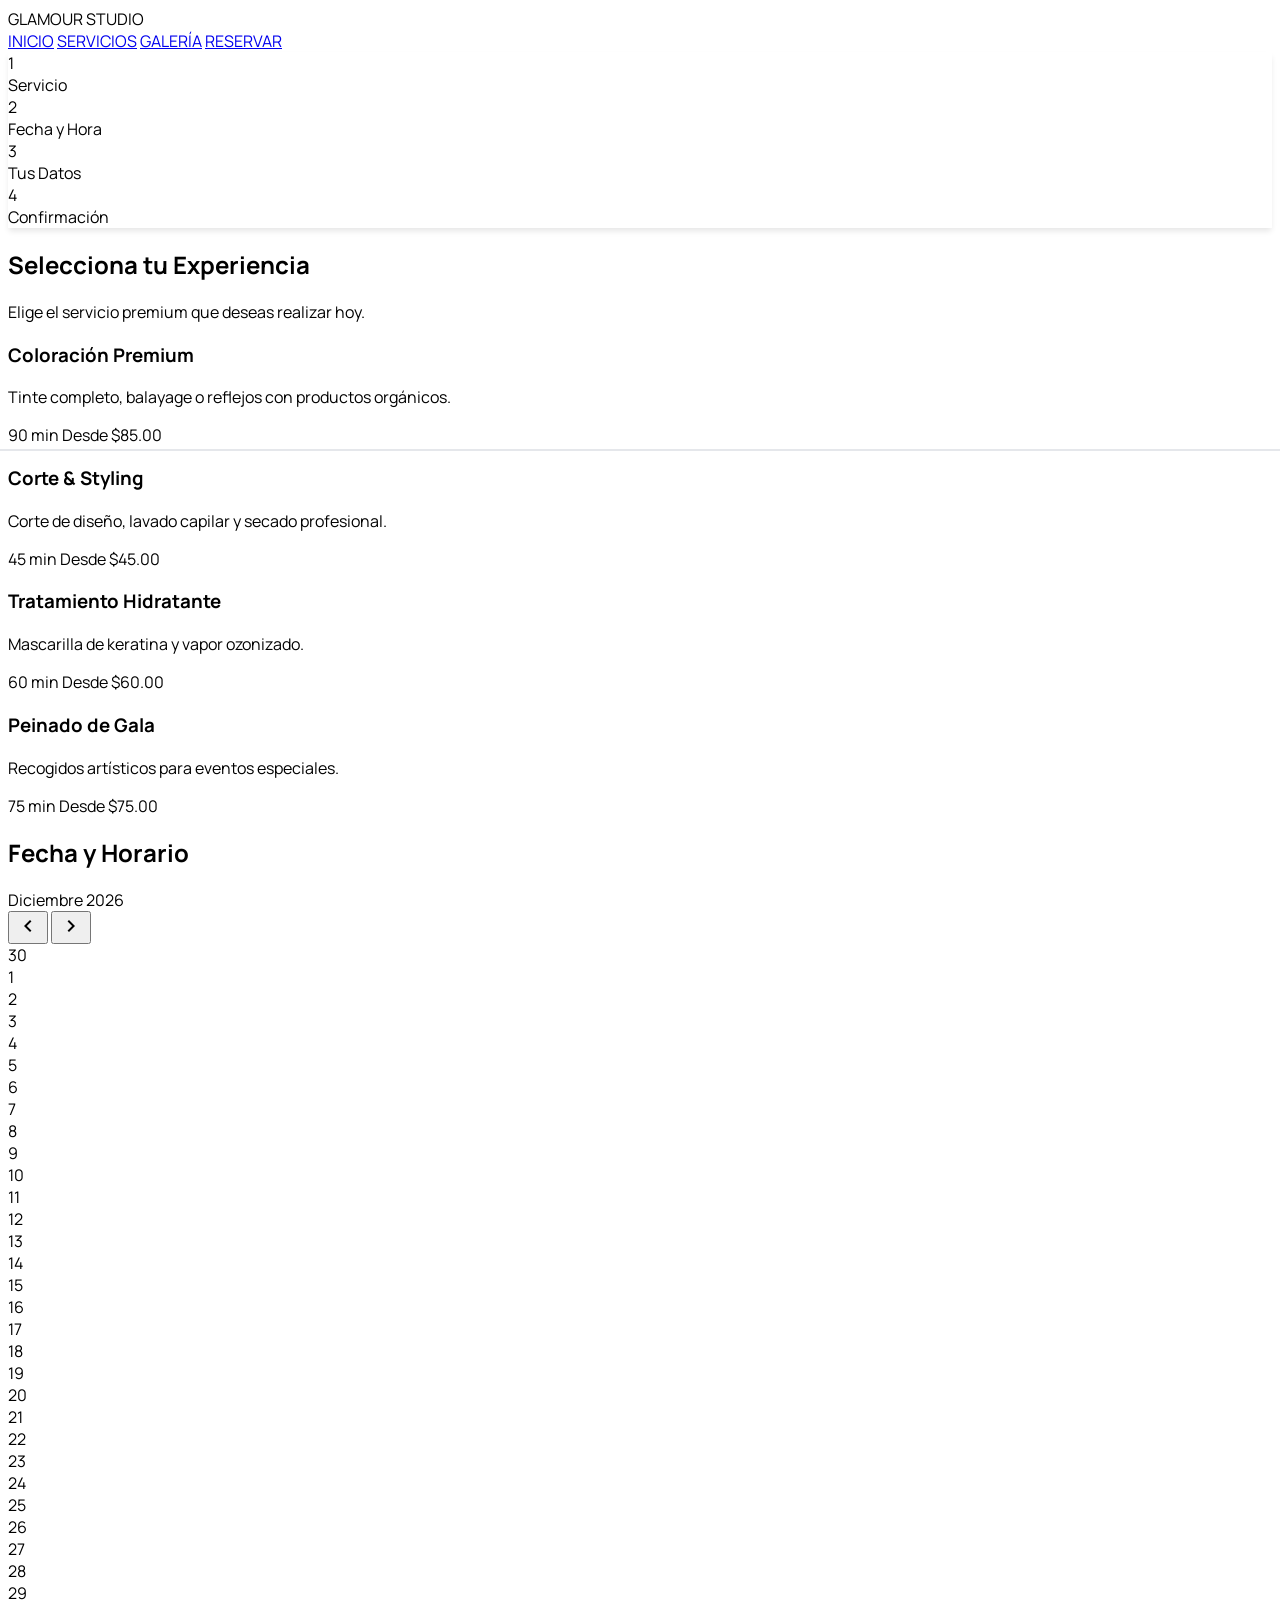
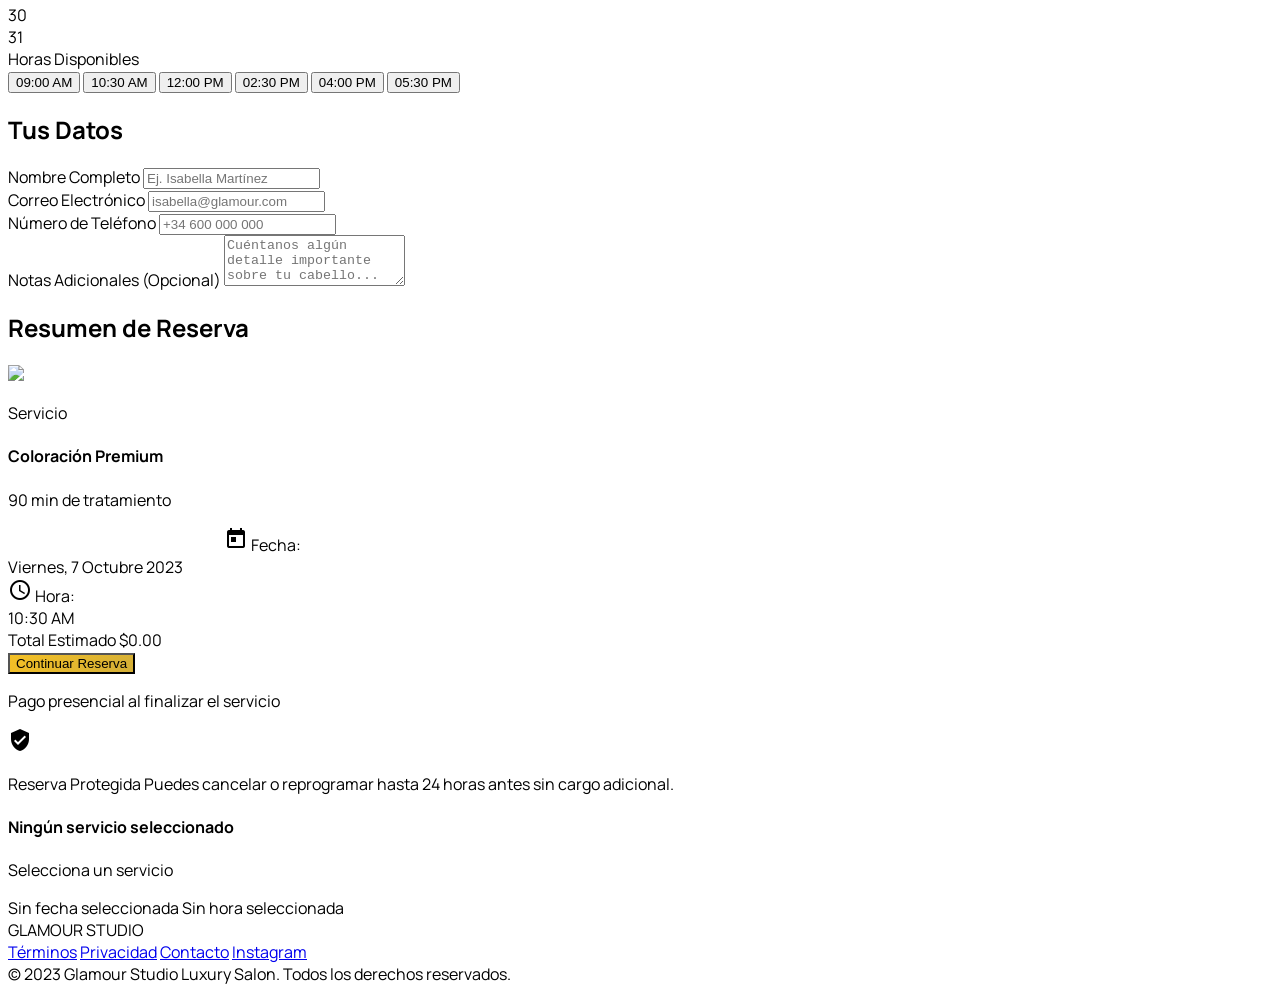
==== commit 1d295e22: "Update reserva.htmlhbnjk" ====
--- a/reserva.html
+++ b/reserva.html
@@ -231,15 +231,8 @@
 </div>
 <span class="text-sm font-bold">10:30 AM</span>
 </div>
-<div class="flex justify-between items-center">
-<div class="flex items-center space-x-2">
-<span class="material-icons text-primary text-lg">person</span>
-<span class="text-sm font-medium">Estilista:</span>
-</div>
-<span class="text-sm font-bold">Cualquier Profesional</span>
-</div>
-</div>
-<div class="pt-2">
+</div>
+        <div class="pt-2">
 <div class="flex justify-between items-center mb-8">
 <span class="text-xl font-light">Total Estimado</span>
 <span class="text-2xl font-bold text-stone-900 dark:text-white">$85.00</span>
@@ -299,3 +292,4 @@
 
 
 
+
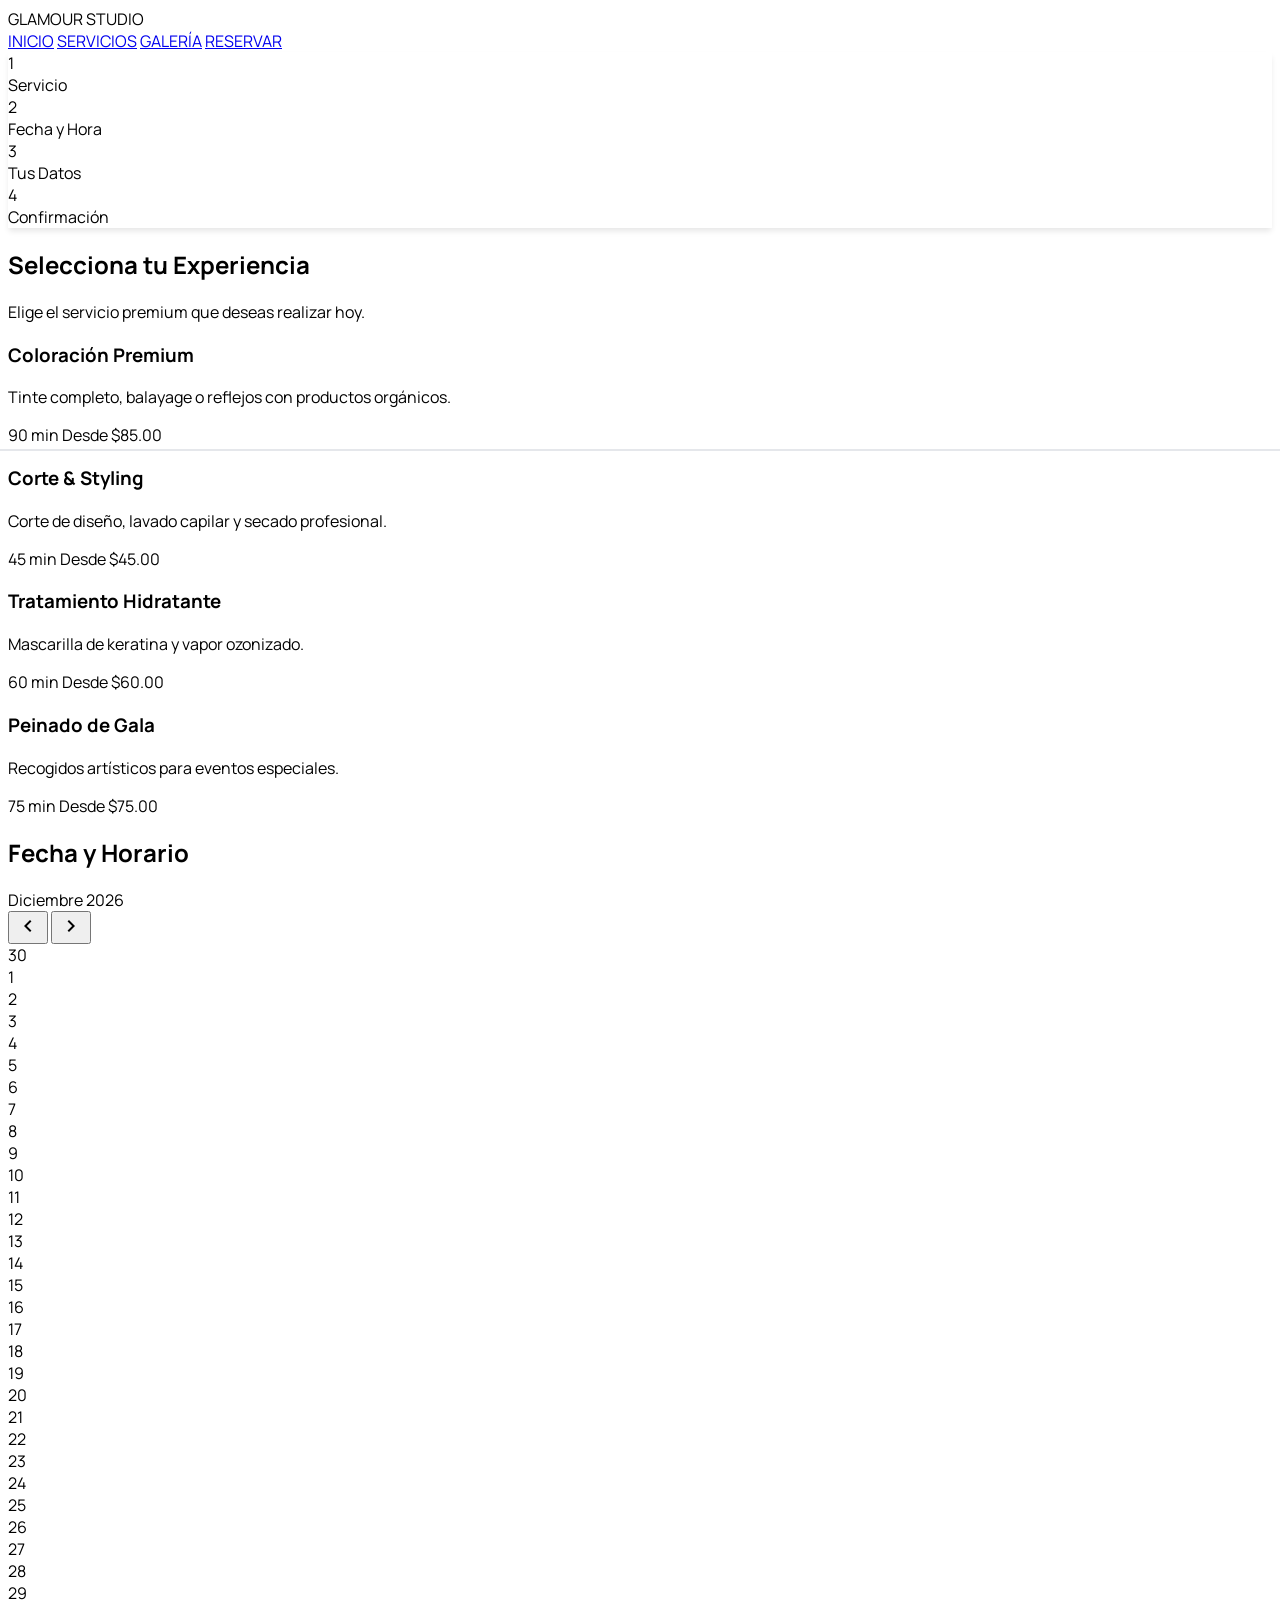
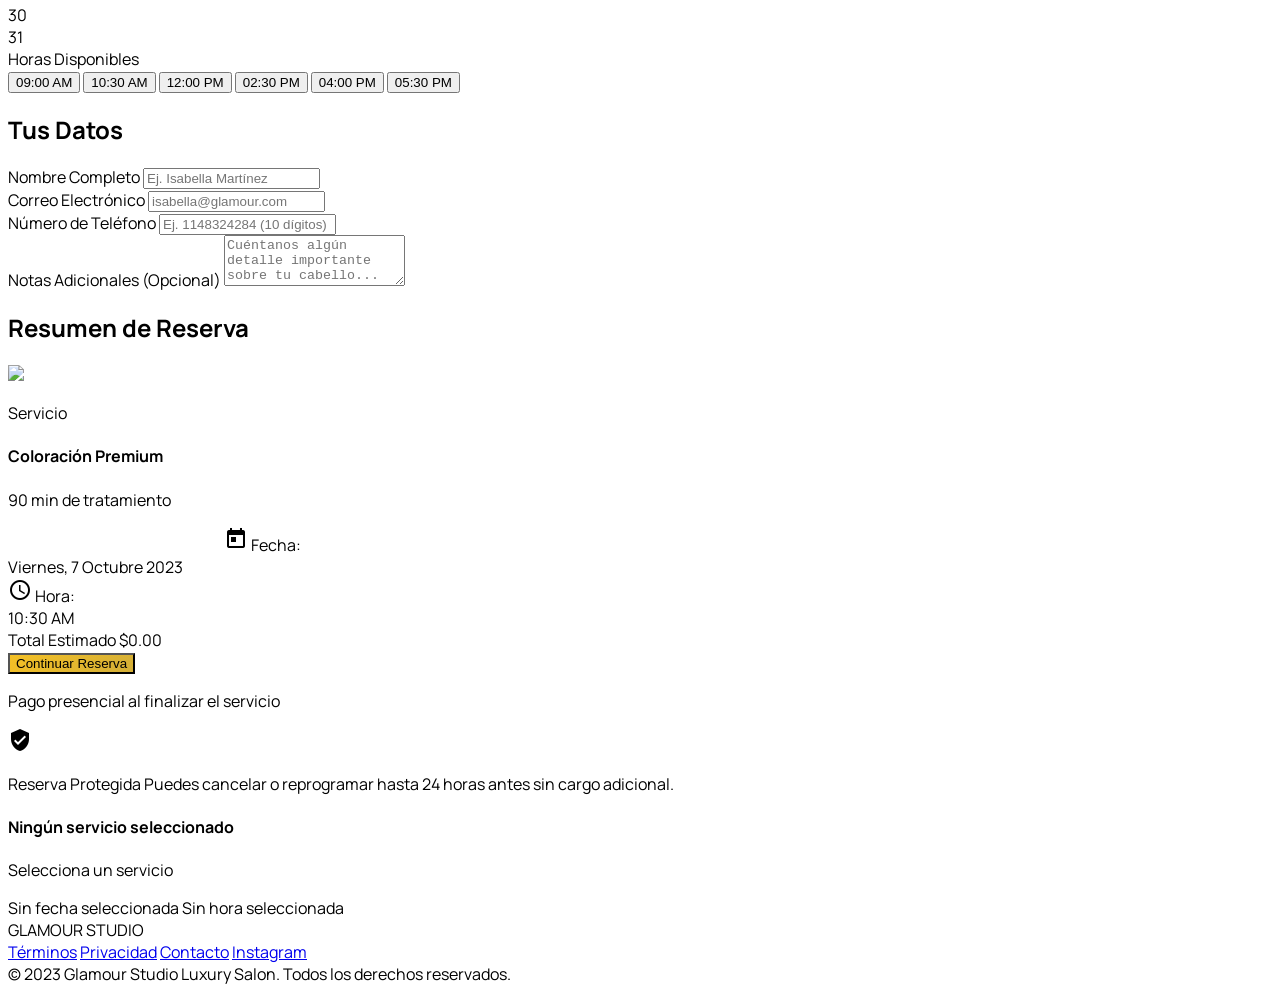
==== commit af4e3f94: "Update reserva.htmlnj" ====
--- a/reserva.html
+++ b/reserva.html
@@ -189,9 +189,9 @@
 </div>
 <div class="space-y-2 md:col-span-2">
 <label class="text-xs font-bold uppercase tracking-wider text-stone-500">Número de Teléfono</label>
-<input class="w-full bg-stone-50 dark:bg-stone-800 border-none rounded-lg p-4 focus:ring-2 focus:ring-primary/50 outline-none transition-all" placeholder="+34 600 000 000" type="tel"/>
-</div>
-<div class="md:col-span-2 space-y-2">
+<input class="w-full bg-stone-50 dark:bg-stone-800 border-none rounded-lg p-4 focus:ring-2 focus:ring-primary/50 outline-none transition-all" placeholder="Ej. 1148324284 (10 dígitos)" type="tel"/>
+</div>
+        <div class="md:col-span-2 space-y-2">
 <label class="text-xs font-bold uppercase tracking-wider text-stone-500">Notas Adicionales (Opcional)</label>
 <textarea class="w-full bg-stone-50 dark:bg-stone-800 border-none rounded-lg p-4 focus:ring-2 focus:ring-primary/50 outline-none transition-all" placeholder="Cuéntanos algún detalle importante sobre tu cabello..." rows="3"></textarea>
 </div>
@@ -293,3 +293,4 @@
 
 
 
+
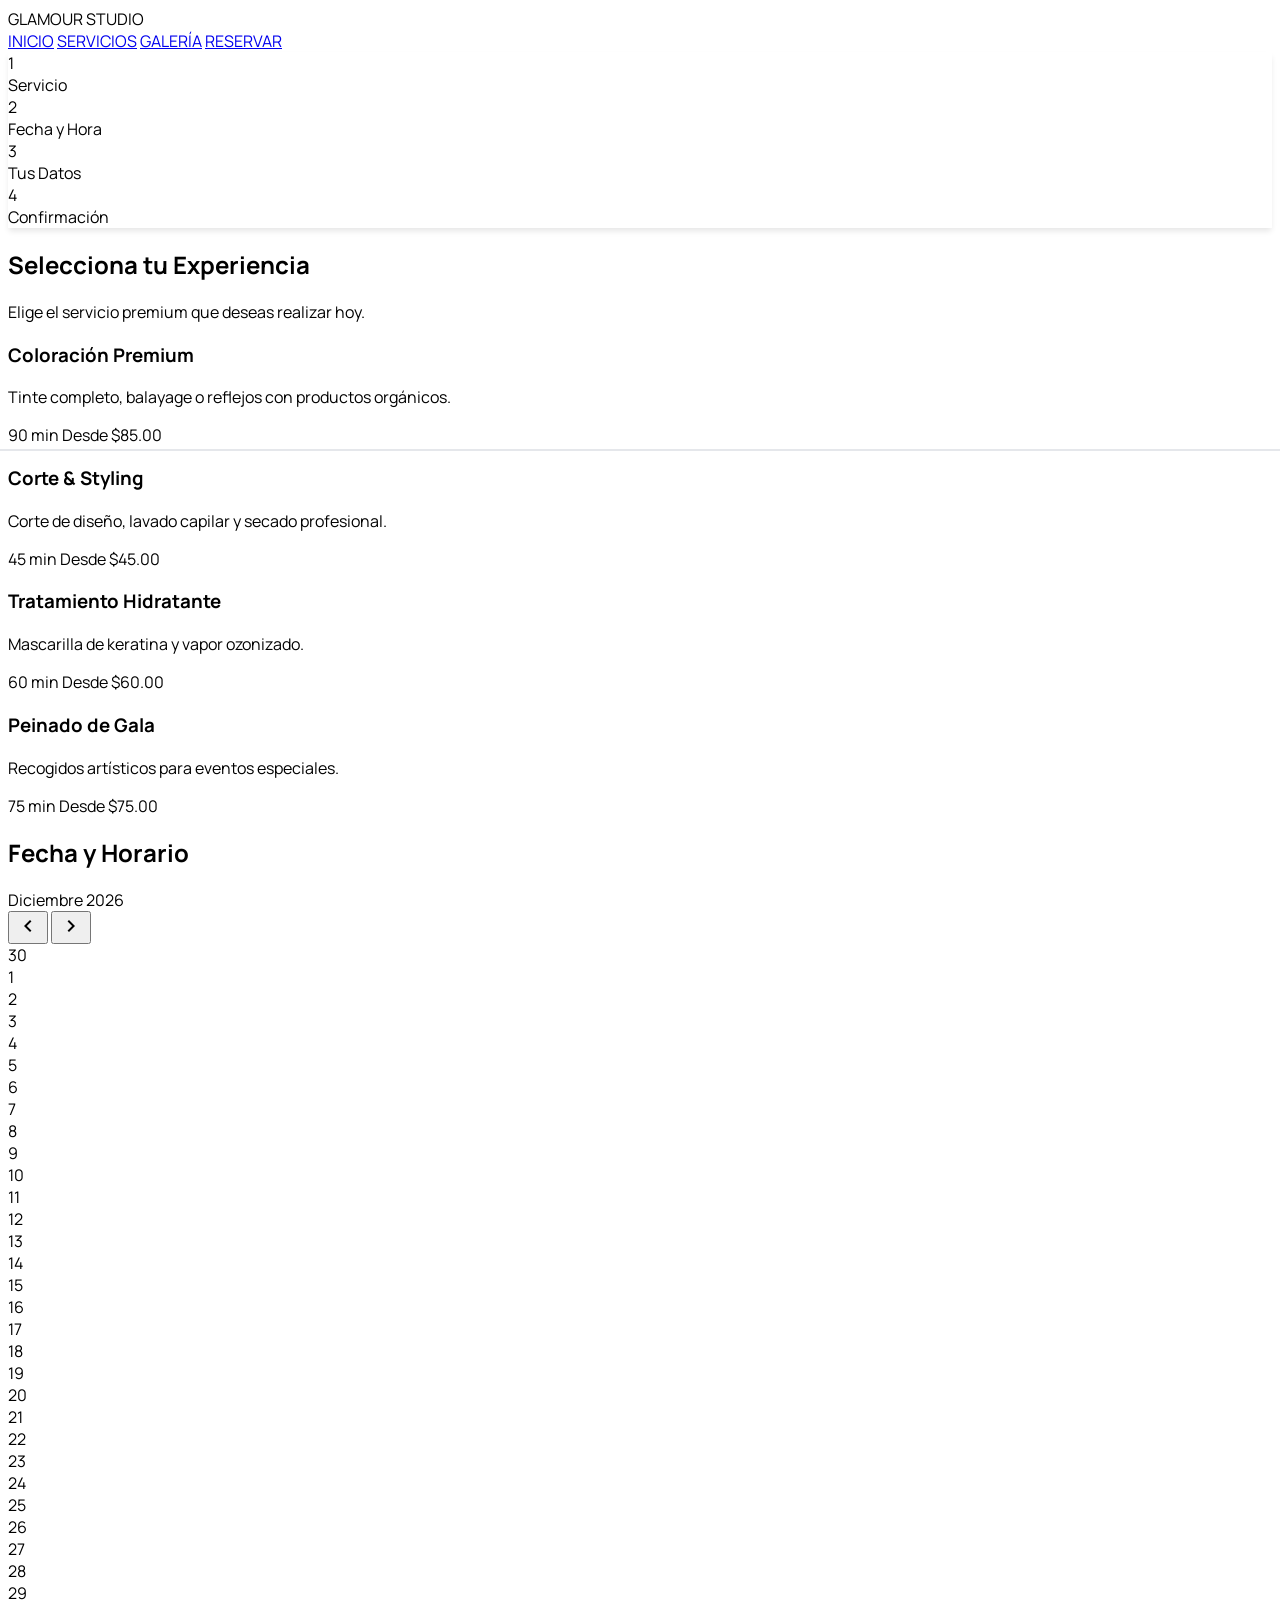
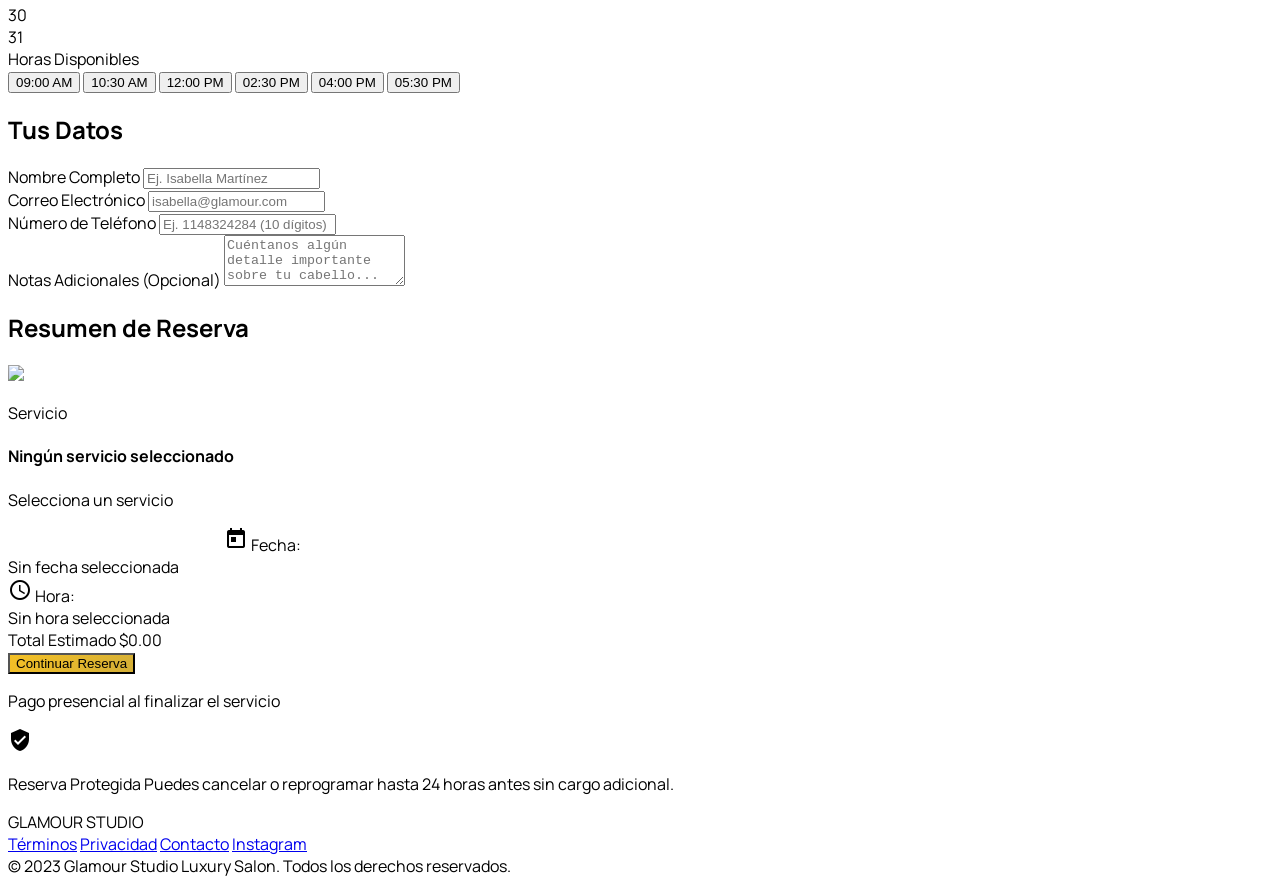
==== commit 084becdc: "hnm" ====
--- a/reserva.html
+++ b/reserva.html
@@ -211,9 +211,10 @@
 <img class="w-full h-full object-cover" data-alt="Close up of beautiful dyed hair texture" src="https://lh3.googleusercontent.com/aida-public/[base64]"/>
 </div>
 <div>
+<div class="resumen-servicio">
 <p class="text-xs font-bold text-primary uppercase tracking-widest">Servicio</p>
-<h4 class="font-bold text-lg leading-tight">Coloración Premium</h4>
-<p class="text-xs text-stone-400">90 min de tratamiento</p>
+<h4 class="font-bold text-lg leading-tight">Ningún servicio seleccionado</h4>
+<p class="precio text-xs text-stone-400">Selecciona un servicio</p>
 </div>
 </div>
 <div class="space-y-4 py-6 border-y border-stone-50 dark:border-stone-800">
@@ -222,14 +223,14 @@
 <span class="material-icons text-primary text-lg">calendar_today</span>
 <span class="text-sm font-medium">Fecha:</span>
 </div>
-<span class="text-sm font-bold">Viernes, 7 Octubre 2023</span>
+<span class="resumen-fecha text-sm font-bold">Sin fecha seleccionada</span>
 </div>
 <div class="flex justify-between items-center">
 <div class="flex items-center space-x-2">
 <span class="material-icons text-primary text-lg">schedule</span>
 <span class="text-sm font-medium">Hora:</span>
 </div>
-<span class="text-sm font-bold">10:30 AM</span>
+<span class="resumen-hora text-sm font-bold">Sin hora seleccionada</span>
 </div>
 </div>
         <div class="pt-2">
@@ -255,17 +256,7 @@
 </div>
 </aside>
 </div>
-<!-- En el resumen, añade clases para identificar elementos -->
-<div class="resumen-servicio">
-    <h4 class="font-bold text-lg leading-tight">Coloración Premium</h4>
-    <p class="precio text-xs text-stone-400">90 min de tratamiento</p>
-</div>
 
-<!-- Para la fecha -->
-<span class="resumen-fecha text-sm font-bold">Viernes, 7 Octubre 2023</span>
-
-<!-- Para la hora -->
-<span class="resumen-hora text-sm font-bold">10:30 AM</span>
 </main>
 <footer class="mt-24 py-12 border-t border-stone-200 dark:border-stone-800 bg-white dark:bg-stone-900">
 <div class="max-w-7xl mx-auto px-4 flex flex-col md:flex-row justify-between items-center">
@@ -286,11 +277,3 @@
 <script src="reserva.js"></script>
 
 </body></html>
-
-
-
-
-
-
-
-
